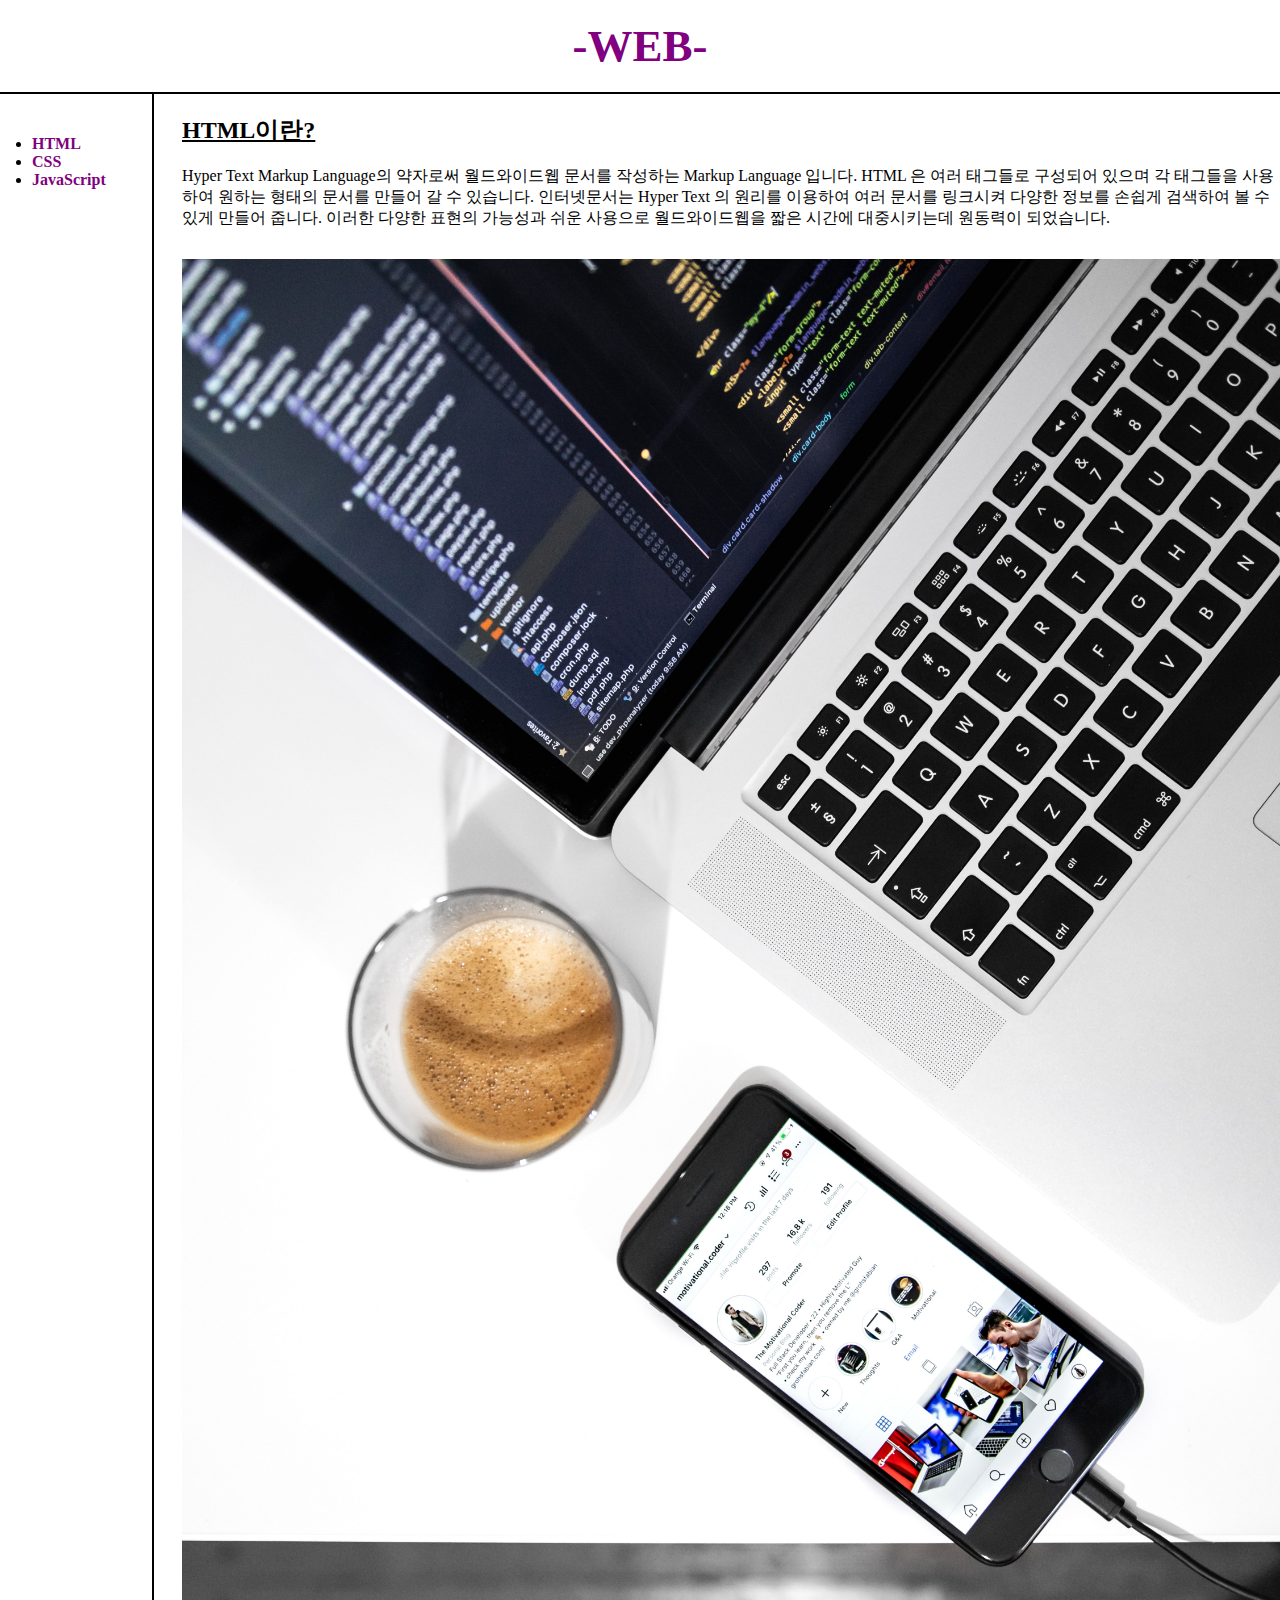
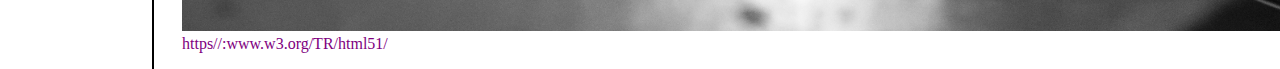
==== 1.html @ 3102544f "CSS(GRAD).HTML" ====
<!doctype html>
<head>
  <title> WEB1-HTML </title>
  <meta charset="utf-8">
<style>
a{
  color:purple;
  text-decoration:none;
}
h1{
  text-align: center;
  font-size:45px;
  border-bottom:2px solid black;
  margin:0;
  padding:20px;
}
ul{
  border-right:2px solid  black;
  width:100px;
  margin:0;
  padding:20px;
}
#grid{
  display:grid;
  grid-template-columns: 150px 1fr;
}
#article, ul{
  padding-left:32px;
}
body{
  margin:0;
}
</style>
</head>
<body>
  <h1><a href="index.html">-WEB-</a></h1>
<div id= "grid">
<ul>
  <h4>
    <li><a href="1.html">HTML</a></li>
    <li><a href="2.html">CSS</a></li>
    <li><a href="3.html">JavaScript</a></li>
  </h4>
</ul>
<div>
  <div id="article">
<h2><u>HTML이란?</u></h2>
  <p>
    Hyper Text Markup Language의 약자로써 월드와이드웹 문서를 작성하는
    Markup Language 입니다. HTML 은 여러 태그들로 구성되어 있으며 각 태그들을 사용하여
    원하는 형태의 문서를 만들어 갈 수 있습니다.
    인터넷문서는 Hyper Text 의 원리를 이용하여 여러 문서를 링크시켜 다양한 정보를
    손쉽게 검색하여 볼 수 있게 만들어 줍니다.
    이러한 다양한 표현의 가능성과 쉬운 사용으로 월드와이드웹을 짧은 시간에
    대중시키는데 원동력이 되었습니다.
    <p style="margin-top:30px;">
 <img src="html.jpg" width="100%">
 <a href="https//:www.w3.org/TR/html51/" target="_blank" title="HTML5.1">
   https//:www.w3.org/TR/html51/</a>
   <div>
 </p>
</body>
</html>
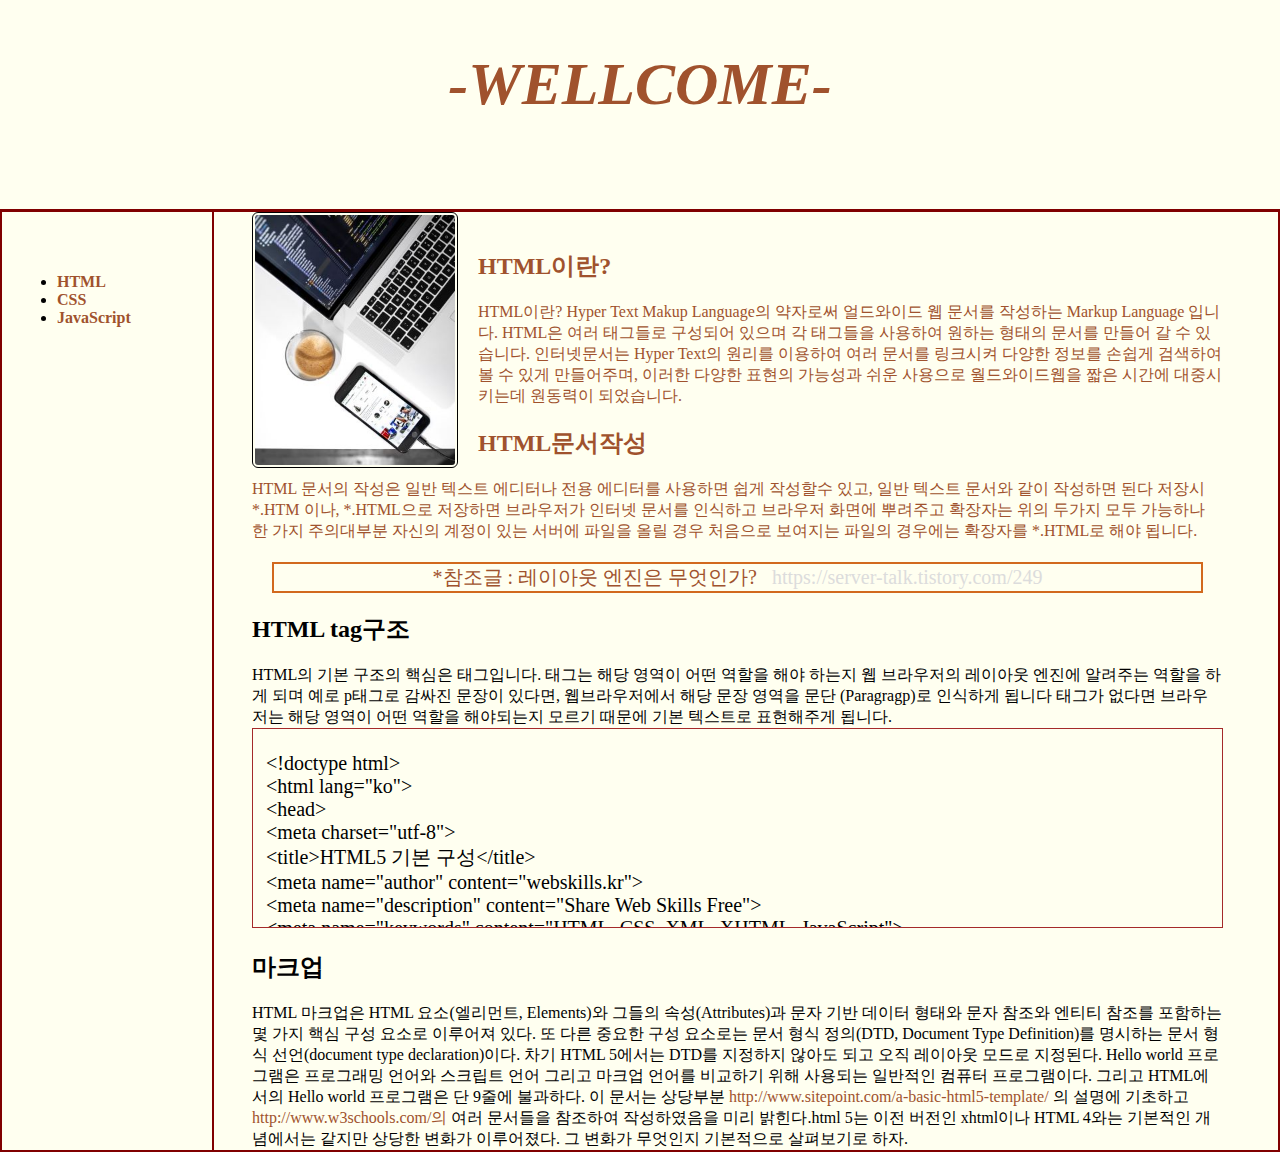
==== commit a93e65c6: "web1 update." ====
--- a/1.html
+++ b/1.html
@@ -1,40 +1,119 @@
+
 <!doctype html>
+<html>
 <head>
-  <title> WEB1-HTML </title>
+  <title> WEB1-WELCOMEl</title>
   <meta charset="utf-8">
-<style>
-a{
-  color:purple;
-  text-decoration:none;
+  <style>
+    body {
+      margin:0;
+      display:inline-block;
+    }
+
+    a {
+      text-decoration: none;
+      color:sienna;
+    }
+
+  h1 {
+    font-size:60px;
+    text-align:center;
+    border-bottom:1px solid maroon;
+    padding:50px;
+    margin:0;
+    padding-bottom: 90px;
+    font-style:italic;
+  }
+
+  ul {
+    border-right:2px solid maroon;
+    width:100px;
+    margin:0;
+    padding:40px;
+    padding-left: 55px;
+    padding-right: 55px;
+  }
+
+  #article {
+    padding-left:100px;
+    padding-right: 55px;
+  }
+
+  #grid {
+    border: 2px solid maroon;
+    display:grid;
+    grid-template-columns: 150px 1fr;
+
+  }
+  @media(max-width:700px)  {
+    #grid{
+      display: block;
+      border:none;
+    }
+    ul{
+      border-right: none;
+    }
+    h1{
+      border-bottom: none;
+    }
+  }
+
+ .border {
+   color:Gainsboro;
+  text-align: center;
+  border:2px solid chocolate;
+  margin-left: 20px;
+  margin-right: 20px;
+  font-size: 20px;
 }
-h1{
-  text-align: center;
-  font-size:45px;
-  border-bottom:2px solid black;
-  margin:0;
-  padding:20px;
-}
-ul{
-  border-right:2px solid  black;
-  width:100px;
-  margin:0;
-  padding:20px;
-}
-#grid{
-  display:grid;
-  grid-template-columns: 150px 1fr;
-}
-#article, ul{
-  padding-left:32px;
-}
-body{
-  margin:0;
-}
-</style>
+
+  #test{
+    float:left;
+    margin-right:20px;
+    display:inline-block;
+    margin-left:0px;
+  }
+  img{
+    border:1px black solid;
+    border-radius: 6px;
+    padding:2px;
+    width:200px;
+  }
+  #backcolor{
+    background-color: ivory;
+    overflow: scroll;
+  }
+  .table{
+    border:1px solid brown;
+    font-size: 20px;
+    padding-right: : 20px;
+    padding-left: 10px;
+    display:inline-block;
+    overflow-y:scroll;
+    width:100%;
+    height: 200px;
+
+  }
+  #block{
+display: inline;
+  }
+  </style>
 </head>
-<body>
-  <h1><a href="index.html">-WEB-</a></h1>
-<div id= "grid">
+<body id="backcolor">
+  <!--
+  <input type="button" value="night" onClick="
+    document.getElementById('backcolor').style.backgroundColor='black';
+    document.getElementById('backcolor').style.color='white';
+    ">
+    <input type="button" value="day" onclick="
+     document. getElementById('backcolor').style.backgroundColor=' ivory';
+     document. getElementById('backcolor').style.color='black';
+    ">
+  -->
+  <div>
+      <h1><a href="index.html">-WELLCOME-</a></h1>
+  </div>
+   <div id="grid">
 <ul>
   <h4>
     <li><a href="1.html">HTML</a></li>
@@ -43,21 +122,103 @@
   </h4>
 </ul>
 <div>
-  <div id="article">
-<h2><u>HTML이란?</u></h2>
-  <p>
-    Hyper Text Markup Language의 약자로써 월드와이드웹 문서를 작성하는
-    Markup Language 입니다. HTML 은 여러 태그들로 구성되어 있으며 각 태그들을 사용하여
-    원하는 형태의 문서를 만들어 갈 수 있습니다.
-    인터넷문서는 Hyper Text 의 원리를 이용하여 여러 문서를 링크시켜 다양한 정보를
-    손쉽게 검색하여 볼 수 있게 만들어 줍니다.
-    이러한 다양한 표현의 가능성과 쉬운 사용으로 월드와이드웹을 짧은 시간에
-    대중시키는데 원동력이 되었습니다.
-    <p style="margin-top:30px;">
- <img src="html.jpg" width="100%">
- <a href="https//:www.w3.org/TR/html51/" target="_blank" title="HTML5.1">
-   https//:www.w3.org/TR/html51/</a>
-   <div>
- </p>
+<div id="article">
+ <a href="html.jpg" style="width:16px; height:16px; padding:8px; background: url(
+   "html.jpg");">
+   <img id="test" src="html.jpg"><a/><div>
+
+  <h2>HTML이란?</h2>
+
+      HTML이란? Hyper Text Makup Language의 약자로써 얼드와이드 웹 문서를 작성하는 Markup
+      Language 입니다. HTML은 여러 태그들로 구성되어 있으며 각 태그들을 사용하여 원하는 형태의
+      문서를 만들어 갈 수 있습니다. 인터넷문서는 Hyper Text의 원리를 이용하여 여러 문서를
+      링크시켜 다양한 정보를 손쉽게 검색하여 볼 수 있게 만들어주며, 이러한 다양한 표현의
+        가능성과 쉬운 사용으로 월드와이드웹을 짧은 시간에 대중시키는데 원동력이 되었습니다.
+
+  <h2>HTML문서작성</h2>
+
+     HTML 문서의 작성은 일반 텍스트 에디터나 전용 에디터를 사용하면 쉽게 작성할수 있고,
+     일반 텍스트 문서와 같이 작성하면 된다
+      저장시 *.HTM 이나, *.HTML으로 저장하면 브라우저가
+     인터넷 문서를 인식하고 브라우저 화면에 뿌려주고 확장자는 위의 두가지 모두 가능하나 한
+     가지 주의대부분 자신의 계정이 있는 서버에 파일을 올릴 경우 처음으로 보여지는 파일의
+     경우에는 확장자를 *.HTML로 해야 됩니다.
+     <p class="border">*참조글 : 레이아웃 엔진은 무엇인가?&nbsp;&nbsp;
+     <a href="https://server-talk.tistory.com/249" style="color:Gainsboro">
+     https://server-talk.tistory.com/249 </a></p></span></div>
+
+
+ <h2>HTML tag구조</h2>
+ <span>
+    HTML의 기본 구조의 핵심은 태그입니다. 태그는 해당 영역이 어떤 역할을 해야 하는지
+    웹 브라우저의 레이아웃 엔진에 알려주는 역할을 하게 되며 예로 p태그로 감싸진 문장이
+    있다면, 웹브라우저에서 해당 문장
+     영역을 문단 (Paragragp)로 인식하게 됩니다 태그가
+    없다면 브라우저는 해당 영역이 어떤 역할을 해야되는지 모르기 때문에 기본 텍스트로
+    표현해주게 됩니다.
+    <span id="block">
+      <table class="table">
+        <tbody>
+          <tr>
+            <td>
+              <p>
+                &lt;!doctype&nbsp;html&gt;
+              <br>
+                &lt;html&nbsp;lang=&quot;ko&quot;&gt;
+              <br>
+                &lt;head&gt;
+              <br>
+                &lt;meta&nbsp;charset=&quot;utf-8&quot;&gt;
+              <br>
+                &lt;title&gt;HTML5&nbsp;기본&nbsp;구성&lt;/title&gt;
+              <br>
+                &lt;meta&nbsp;name=&quot;author&quot;&nbsp;content=&quot;webskills.kr&quot;&gt;
+              <br>
+                &lt;meta&nbsp;name=&quot;description&quot;&nbsp;content=&quot;Share&nbsp;Web&nbsp;Skills&nbsp;Free&quot;&gt;
+              <br>
+                &lt;meta&nbsp;name=&quot;keywords&quot;&nbsp;content=&quot;HTML,&nbsp;CSS,&nbsp;XML,&nbsp;XHTML,&nbsp;JavaScript&quot;&gt;
+              <br>
+                &lt;link&nbsp;rel=&quot;stylesheet&quot;&nbsp;href=&quot;css/style.css&quot;&gt;
+              <br>
+                &lt;!--[if&nbsp;lt&nbsp;IE&nbsp;9]&gt;
+              <br>
+                &lt;script&nbsp;src=&quot;http://html5shiv.googlecode.com/svn/trunk/html5.js&quot;&gt;&lt;/script&gt;
+              <br>
+                &lt;![endif]--&gt;
+              <br>
+                &lt;/head&gt;
+              <br>
+                &lt;body&gt;
+              <br>
+                &lt;script&nbsp;src=&quot;js/script.js&quot;&gt;&lt;/script&gt;
+              <br>
+                &lt;/body&gt;
+              <br>
+                &lt;/html&gt;
+              </p>
+            </td>
+          </tbody>
+         </table>
+       </span>
+     </span>
+
+  <h2>마크업</h2>
+
+    HTML 마크업은 HTML 요소(엘리먼트, Elements)와 그들의 속성(Attributes)과 문자 기반
+    데이터 형태와 문자 참조와 엔티티 참조를 포함하는 몇 가지 핵심 구성 요소로 이루어져 있다.
+    또 다른 중요한 구성 요소로는 문서 형식 정의(DTD, Document Type Definition)를
+    명시하는 문서 형식 선언(document type declaration)이다. 차기 HTML 5에서는 DTD를
+    지정하지 않아도 되고 오직 레이아웃 모드로 지정된다.
+    Hello world 프로그램은 프로그래밍 언어와 스크립트 언어 그리고 마크업 언어를
+    비교하기 위해 사용되는 일반적인 컴퓨터 프로그램이다. 그리고 HTML에서의 Hello world
+    프로그램은 단 9줄에 불과하다.
+     이 문서는 상당부분<a href="http://www.sitepoint.com/a-basic-html5-template/">
+    http://www.sitepoint.com/a-basic-html5-template/</a> 의 설명에
+      기초하고<a href="http://www.w3schools.com/"> http://www.w3schools.com/의</a>
+      여러 문서들을 참조하여  작성하였음을 미리 밝힌다.html 5는 이전 버전인 xhtml이나
+      HTML 4와는 기본적인 개념에서는 같지만 상당한 변화가 이루어졌다.
+      그 변화가 무엇인지 기본적으로 살펴보기로 하자.
+
+</div>
 </body>
 </html>
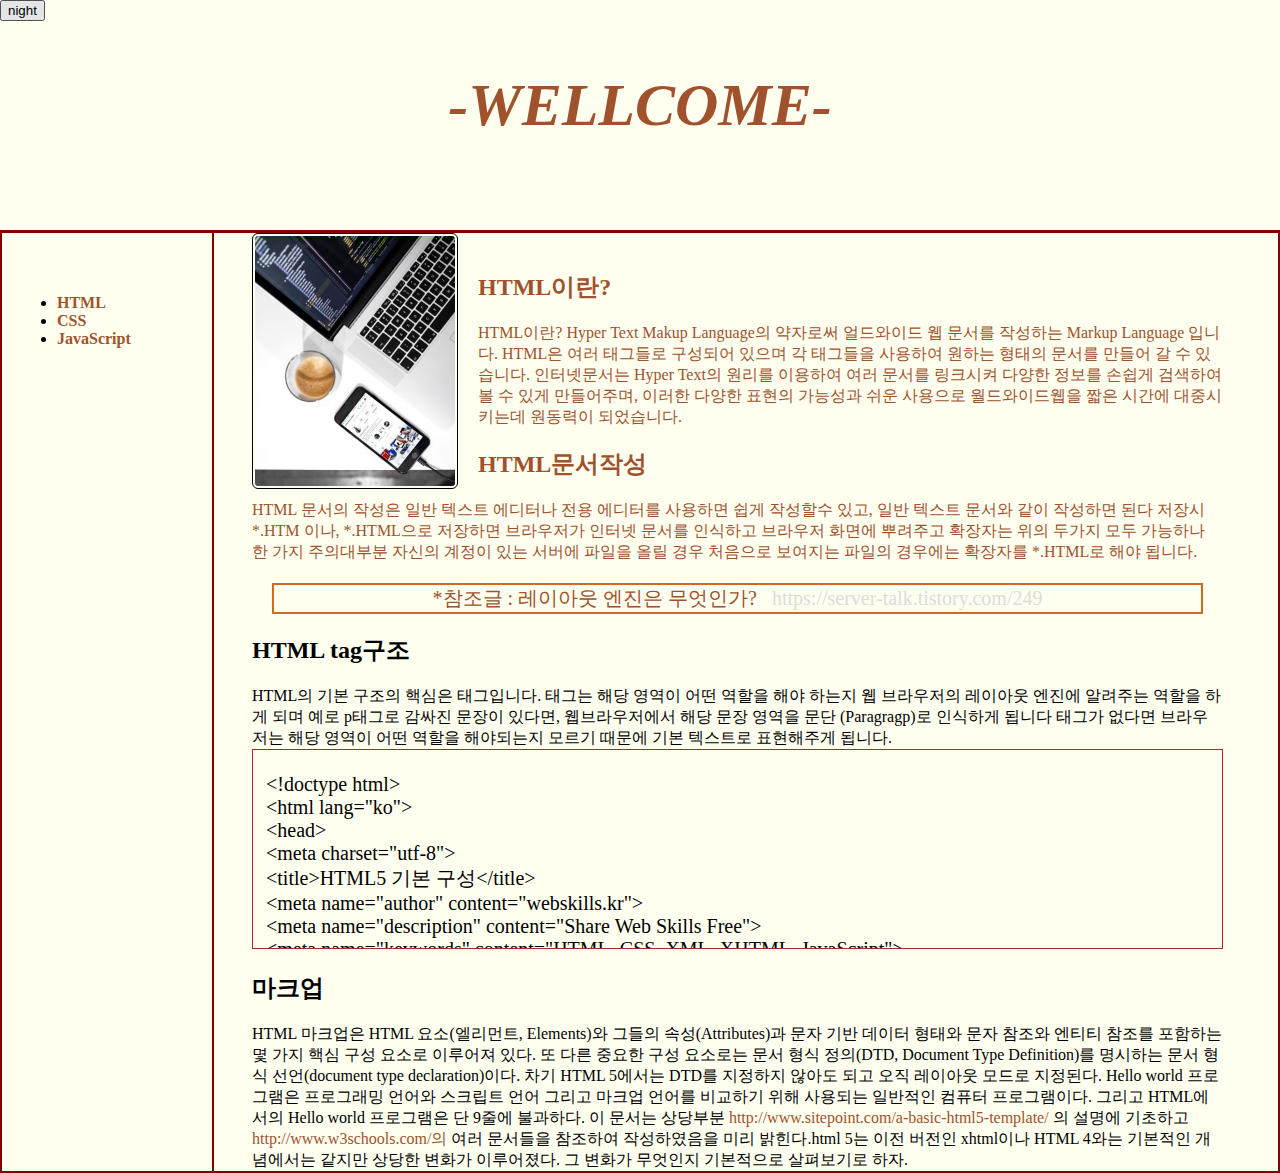
==== commit 1afeb654: "Update 1.html" ====
--- a/1.html
+++ b/1.html
@@ -110,6 +110,20 @@
      document. getElementById('backcolor').style.color='black';
     ">
   -->
+
+  <input type="button" value="night" onclick="
+      var target=document.querySelector('#background');
+      if(this.value==='night'){
+          target.style.backgroundColor='black';
+          target.style.color='white';
+          this.value='day';
+       } else{
+          target.style.backgroundColor='ivory';
+          target.style.color='black';
+          this.value='night';
+       }
+    ">
+
   <div>
       <h1><a href="index.html">-WELLCOME-</a></h1>
   </div>
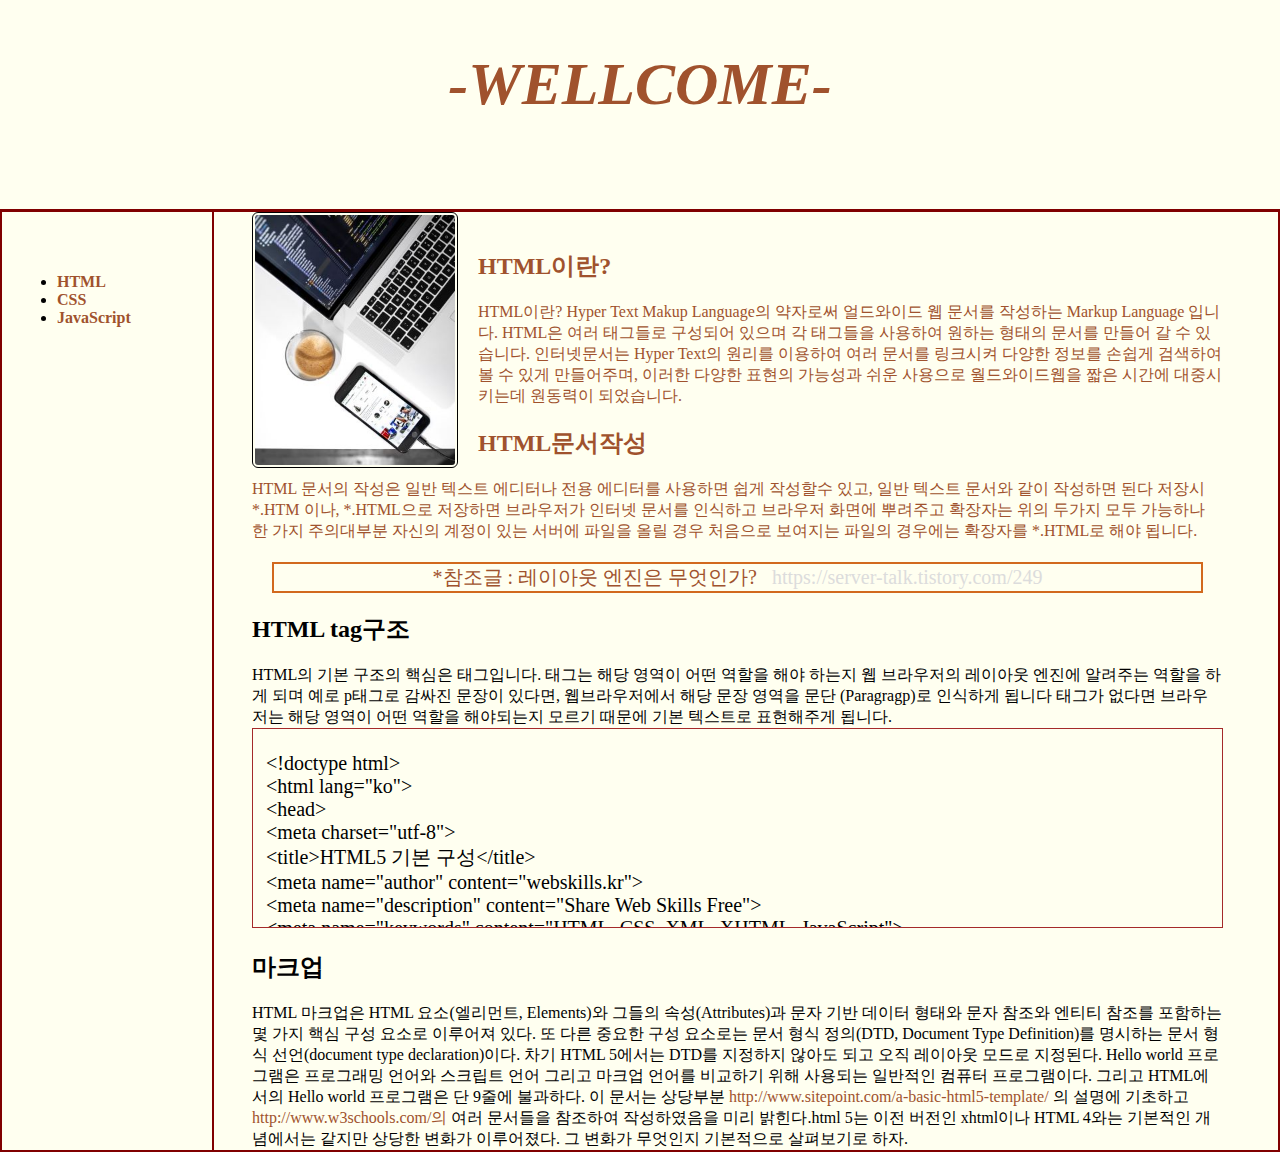
==== commit 51660975: "Update 1.html" ====
--- a/1.html
+++ b/1.html
@@ -110,20 +110,17 @@
      document. getElementById('backcolor').style.color='black';
     ">
   -->
-
-  <input type="button" value="night" onclick="
-      var target=document.querySelector('#background');
-      if(this.value==='night'){
-          target.style.backgroundColor='black';
-          target.style.color='white';
-          this.value='day';
-       } else{
-          target.style.backgroundColor='ivory';
-          target.style.color='black';
-          this.value='night';
-       }
-    ">
-
+  <!--
+  <input type="button" value="night" onClick="
+  if(document.getElementById('backcolor').value===nitgh){
+    document.getElementById('backcolor').style.backgroundColor='black';
+    document.getElementById('backcolor').style.color='white';
+    ">
+    <input type="button" value="day" onclick="
+     document. getElementById('backcolor').style.backgroundColor=' ivory';
+     document. getElementById('backcolor').style.color='black';
+    ">
+  -->
   <div>
       <h1><a href="index.html">-WELLCOME-</a></h1>
   </div>
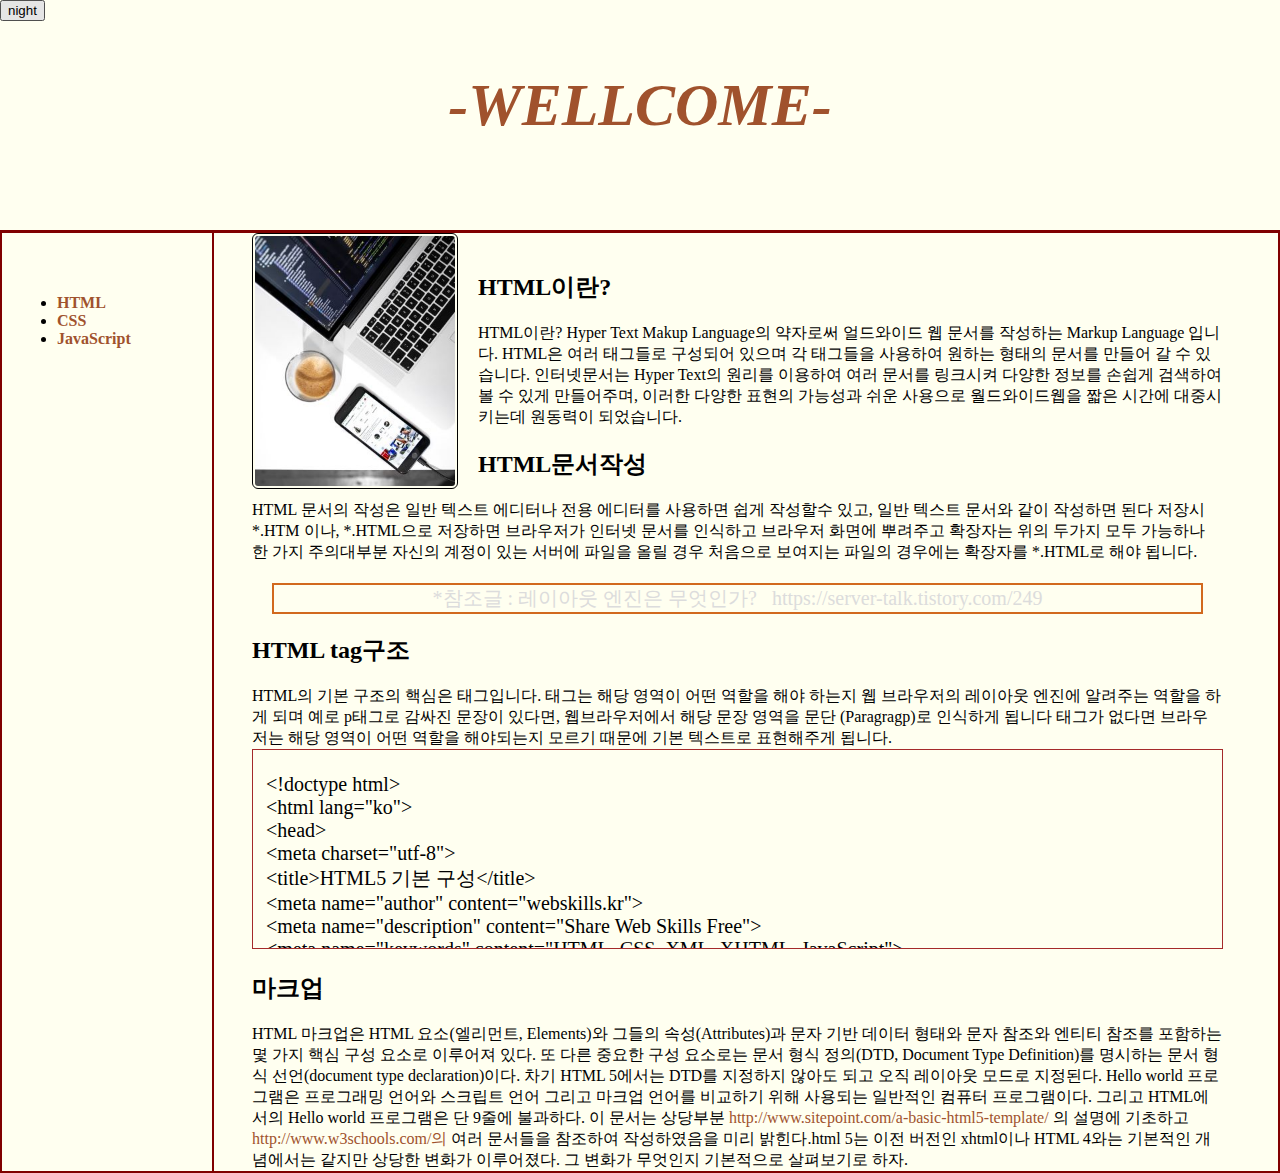
==== commit 9df5ebd0: "Add files via upload" ====
--- a/1.html
+++ b/1.html
@@ -97,30 +97,16 @@
   #block{
 display: inline;
   }
+  #linkcolor{
+    color:Gainsboro;
+  }
   </style>
+  <script src="color.js"></script>
 </head>
 <body id="backcolor">
-  <!--
-  <input type="button" value="night" onClick="
-    document.getElementById('backcolor').style.backgroundColor='black';
-    document.getElementById('backcolor').style.color='white';
+  <input id="night_day" type ="button" value="night" onclick="
+    nightDayHandler(this);
     ">
-    <input type="button" value="day" onclick="
-     document. getElementById('backcolor').style.backgroundColor=' ivory';
-     document. getElementById('backcolor').style.color='black';
-    ">
-  -->
-  <!--
-  <input type="button" value="night" onClick="
-  if(document.getElementById('backcolor').value===nitgh){
-    document.getElementById('backcolor').style.backgroundColor='black';
-    document.getElementById('backcolor').style.color='white';
-    ">
-    <input type="button" value="day" onclick="
-     document. getElementById('backcolor').style.backgroundColor=' ivory';
-     document. getElementById('backcolor').style.color='black';
-    ">
-  -->
   <div>
       <h1><a href="index.html">-WELLCOME-</a></h1>
   </div>
@@ -136,7 +122,7 @@
 <div id="article">
  <a href="html.jpg" style="width:16px; height:16px; padding:8px; background: url(
    "html.jpg");">
-   <img id="test" src="html.jpg"><a/><div>
+   <img id="test" src="html.jpg"></a><div>
 
   <h2>HTML이란?</h2>
 
@@ -155,7 +141,7 @@
      가지 주의대부분 자신의 계정이 있는 서버에 파일을 올릴 경우 처음으로 보여지는 파일의
      경우에는 확장자를 *.HTML로 해야 됩니다.
      <p class="border">*참조글 : 레이아웃 엔진은 무엇인가?&nbsp;&nbsp;
-     <a href="https://server-talk.tistory.com/249" style="color:Gainsboro">
+     <a id="linkcolor" href="https://server-talk.tistory.com/249" style="color:Gainsboro;">
      https://server-talk.tistory.com/249 </a></p></span></div>
 
 
